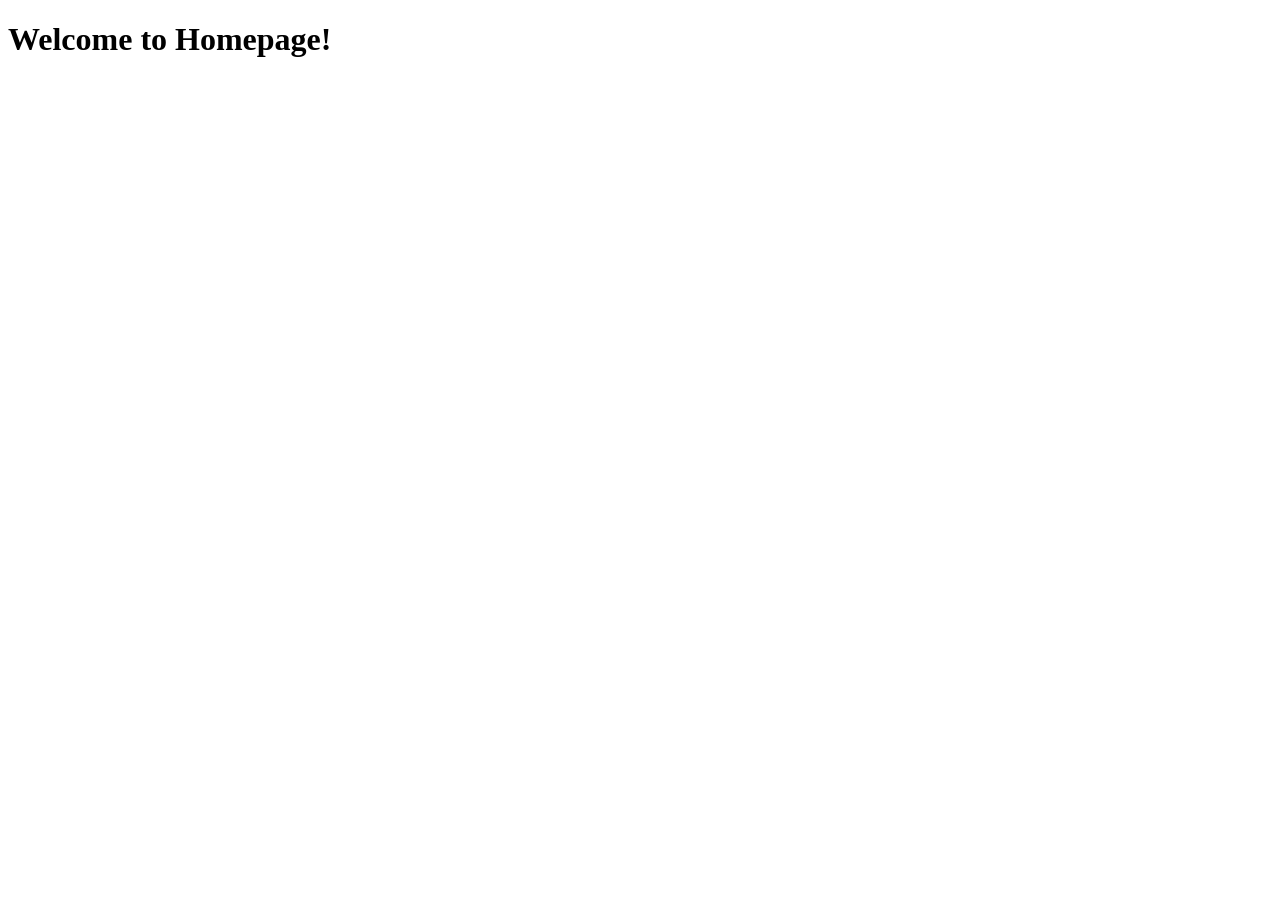
==== static/index.html @ b1d8f6bd "HttpServer work intialized" ====
<!doctype html>
<html lang="en">
  <head>
    <meta charset="UTF-8" />
    <meta name="viewport" content="width=device-width, initial-scale=1.0" />
    <title>Home</title>
  </head>
  <body>
    <h1>Welcome to Homepage!</h1>
  </body>
</html>
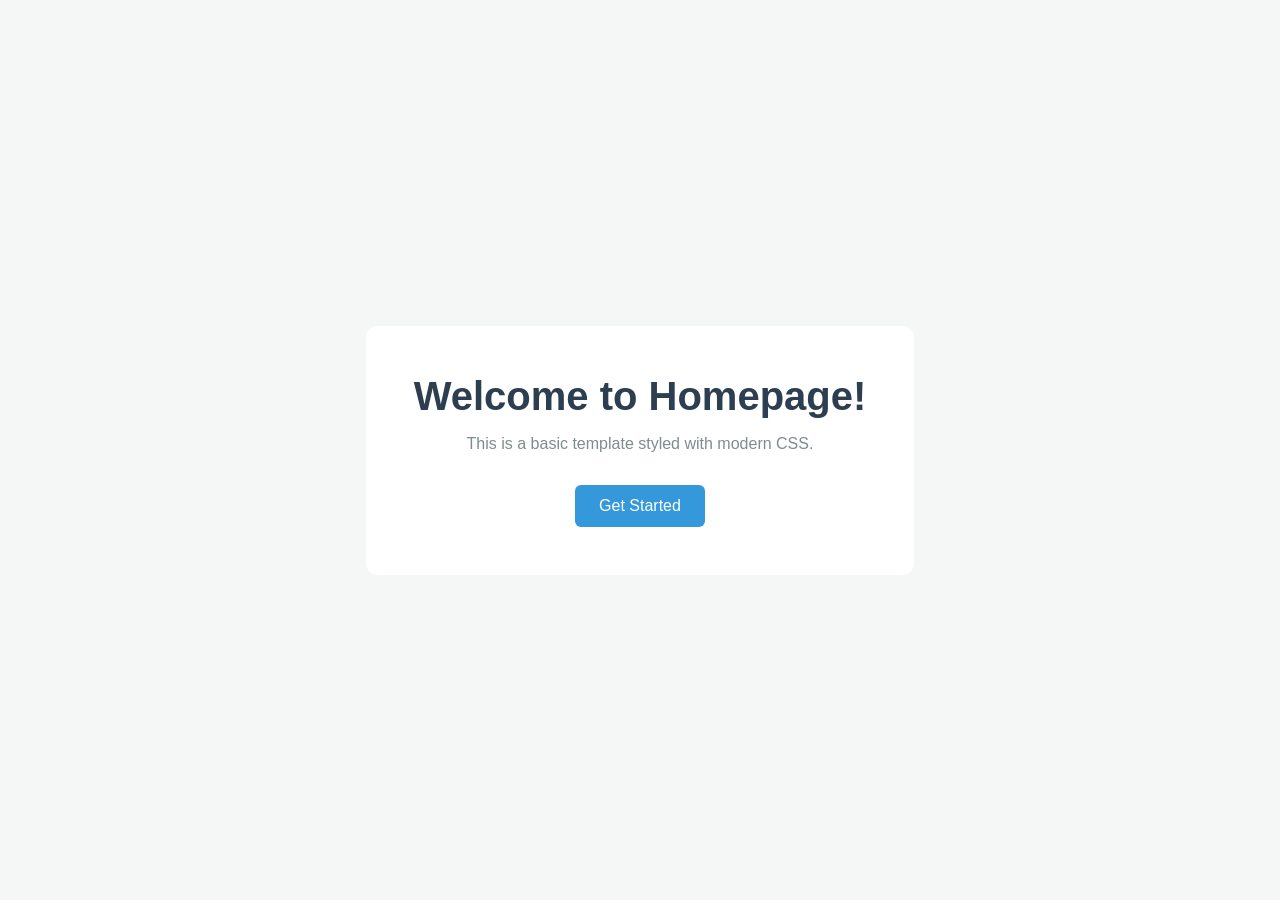
==== commit ecfd2c54: "Done until Phase 7 Now going to implement RestApi" ====
--- a/static/index.html
+++ b/static/index.html
@@ -4,8 +4,13 @@
     <meta charset="UTF-8" />
     <meta name="viewport" content="width=device-width, initial-scale=1.0" />
     <title>Home</title>
+    <link rel="stylesheet" href="/styles/home/index.css" />
   </head>
   <body>
-    <h1>Welcome to Homepage!</h1>
+    <main class="container">
+      <h1>Welcome to Homepage!</h1>
+      <p>This is a basic template styled with modern CSS.</p>
+      <button class="btn">Get Started</button>
+    </main>
   </body>
 </html>
--- a/styles/home/index.css
+++ b/styles/home/index.css
@@ -0,0 +1,50 @@
+
+* {
+  margin: 0;
+  padding: 0;
+  box-sizing: border-box;
+}
+
+body {
+  font-family: "Segoe UI", Tahoma, Geneva, Verdana, sans-serif;
+  background-color: #f4f7f6; 
+  color: #333;
+  display: flex;
+  justify-content: center;
+  align-items: center;
+  height: 100vh; 
+}
+
+.container {
+  text-align: center;
+  background: white;
+  padding: 3rem;
+  border-radius: 12px;
+  shadow: 0 4px 15px rgba(0, 0, 0, 0.1);
+}
+
+h1 {
+  font-size: 2.5rem;
+  margin-bottom: 1rem;
+  color: #2c3e50;
+}
+
+p {
+  margin-bottom: 2rem;
+  color: #7f8c8d;
+}
+
+.btn {
+  background-color: #3498db;
+  color: white;
+  border: none;
+  padding: 12px 24px;
+  font-size: 1rem;
+  border-radius: 6px;
+  cursor: pointer;
+  transition: background 0.3s ease;
+}
+
+.btn:hover {
+  background-color: #2980b9;
+}
